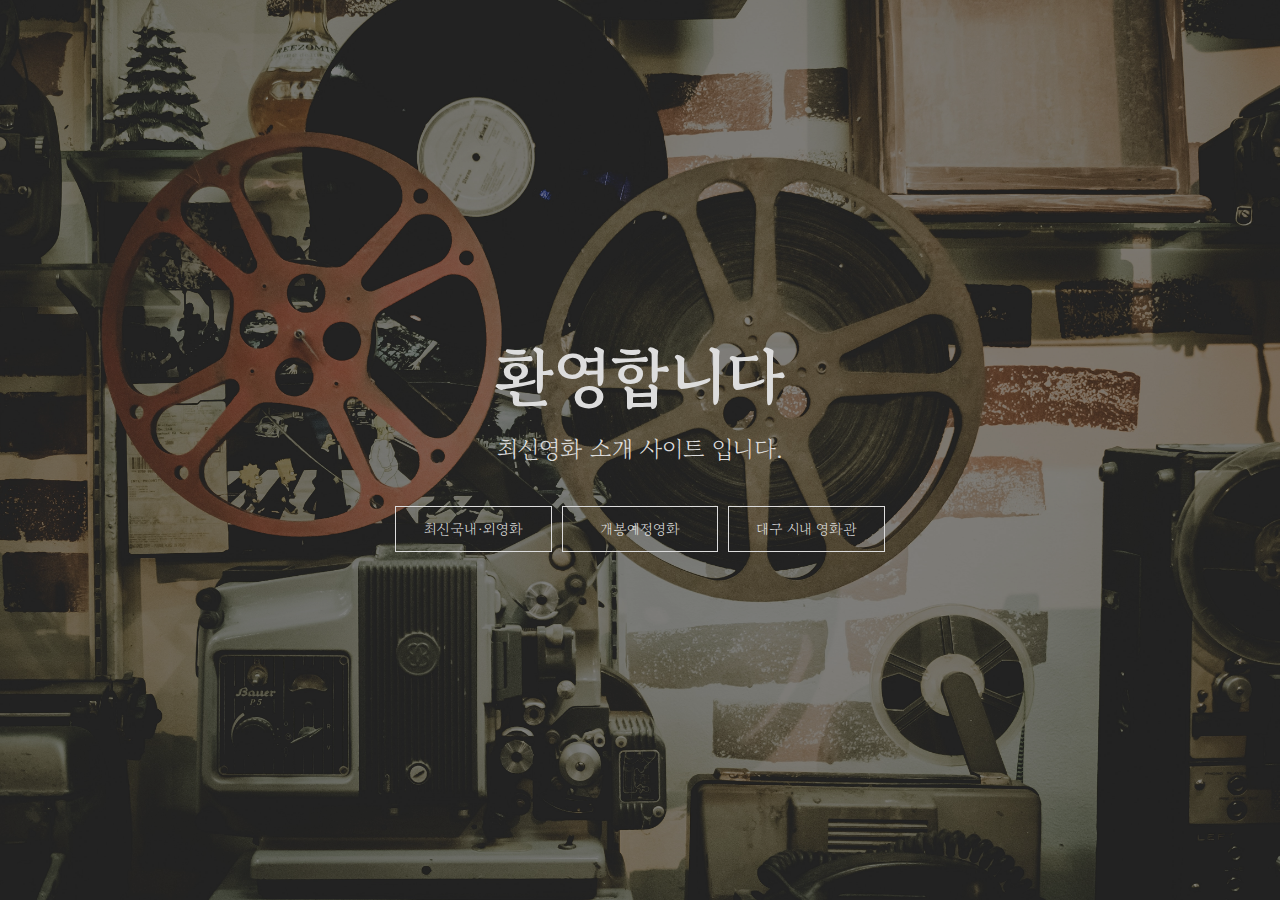
==== index.html @ cf68eb51 "index fix" ====
<!DOCTYPE html>
<html lang="ko">
<head>
    <meta charset="UTF-8">
    <meta http-equiv="X-UA-Compatible" content="IE=edge">
    <meta name="viewport" content="width=device-width, initial-scale=1.0">
    <link rel="stylesheet" href="./res/css/index.css">
    <link rel="stylesheet" href="./res/css/reset.css">
    <link rel="preconnect" href="https://fonts.googleapis.com">
    <link rel="preconnect" href="https://fonts.gstatic.com" crossorigin>
    <link href="https://fonts.googleapis.com/css2?family=Gowun+Batang:wght@400;700&display=swap" rel="stylesheet">
    
    <title>Box Office</title>
</head>
<body>
    <section>
        <div>
            <p id="index_title">환영합니다</p>
            <p id="index_content">최신영화 소개 사이트 입니다.</p>
        </div>    
        <nav>
            <a href="#">최신국내·외영화</a>
            <a href="#">개봉예정영화</a>
            <a href="#">대구 시내 영화관</a>
        </nav>
    </section>
</body>
</html>
---- res/css/index.css ----
html, body {
    width: 100%;
    height: 100%;
}
section {
    width: 100%;
    height: 100%; 
    position: relative;
    background-image: url("./../img/index_bg.jpg");
    background-repeat: no-repeat;
    background-size: cover;
    background-position: center;
    display: flex;
    flex-direction: column;
    justify-content: center;
    align-items: center;
}
section::before {
    content: "";
    opacity: 0.4;
    position: absolute;
    top: 0px;
    left: 0px;
    right: 0px;
    bottom: 0px;
    background-color: #000;
}
div {
    position: relative;
    color: #ddd;
    text-align: center;
}
#index_title {
    font-size: 4em;
    font-weight: bold;
    margin-bottom: 30px;
}
#index_content {
    font-size: 1.5em;
    margin-bottom: 40px;
}
nav {
    position: relative;
    color: #ddd;
    text-align: center;
    width: 500px;
    display: flex;
    flex-wrap: wrap;
    flex-direction: row;
}
nav > a {
    text-decoration: none;
    color: #ddd;
    width: auto;
    flex: 1;
    font-size: .9em;
    margin: 1%;
    padding: 3% 4%;
    border: 1px solid #ddd;
}
nav > a:hover {
    background: #ddd;
    color: black;
}
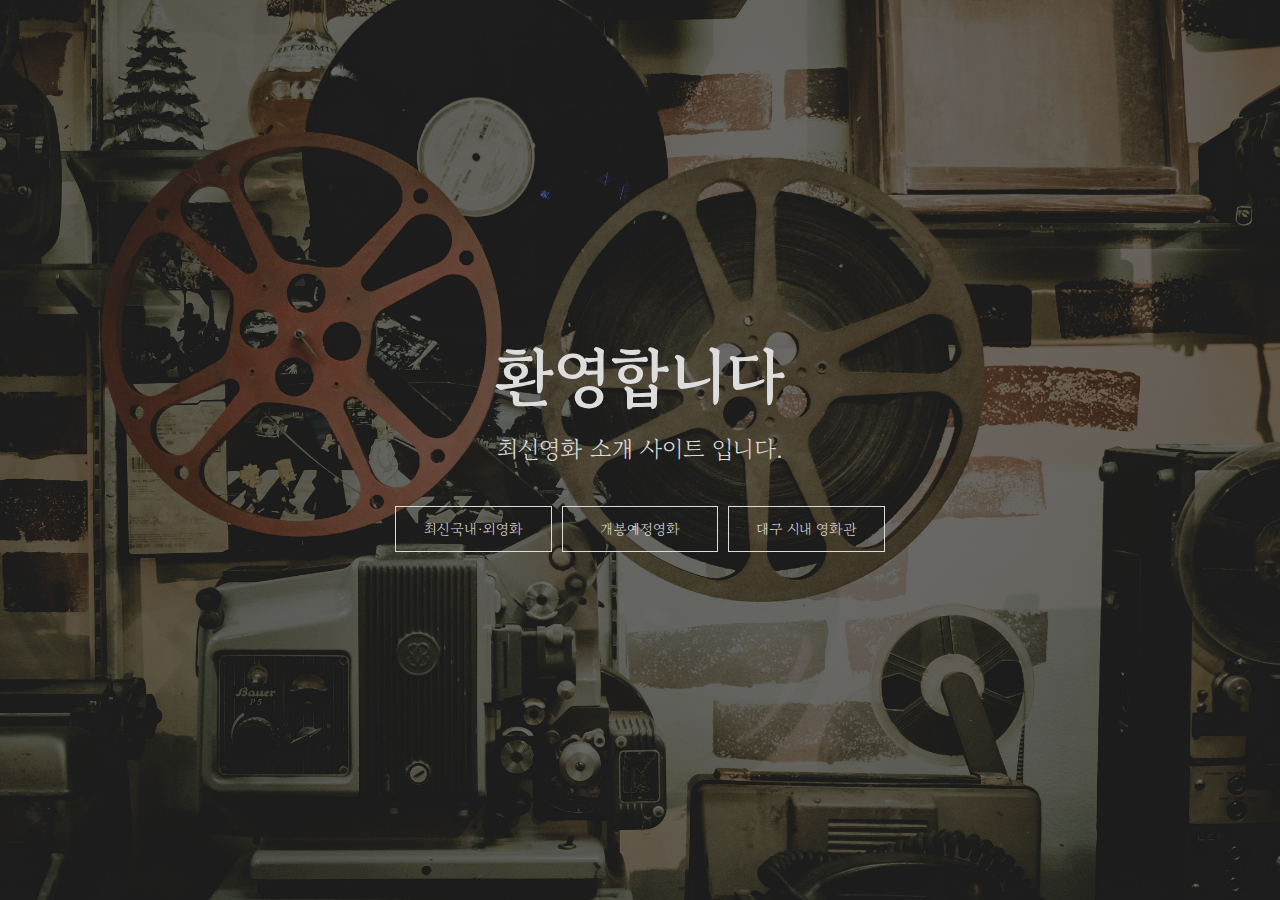
==== commit 6365423b: "current_movie fix" ====
--- a/index.html
+++ b/index.html
@@ -7,9 +7,6 @@
     <link rel="stylesheet" href="./res/css/index.css">
     <link rel="stylesheet" href="./res/css/reset.css">
     <link rel="preconnect" href="https://fonts.googleapis.com">
-    <link rel="preconnect" href="https://fonts.gstatic.com" crossorigin>
-    <link href="https://fonts.googleapis.com/css2?family=Gowun+Batang:wght@400;700&display=swap" rel="stylesheet">
-    
     <title>Box Office</title>
 </head>
 <body>
@@ -19,7 +16,7 @@
             <p id="index_content">최신영화 소개 사이트 입니다.</p>
         </div>    
         <nav>
-            <a href="#">최신국내·외영화</a>
+            <a href="current_movie.html">최신국내·외영화</a>
             <a href="#">개봉예정영화</a>
             <a href="#">대구 시내 영화관</a>
         </nav>
--- a/res/css/index.css
+++ b/res/css/index.css
@@ -1,6 +1,15 @@
+@keyframes fadein {
+    from {
+        opacity: 0;
+    }
+    to {
+        opacity: 1;
+    }
+}
 html, body {
     width: 100%;
     height: 100%;
+    min-width: 500px;
 }
 section {
     width: 100%;
@@ -14,10 +23,11 @@
     flex-direction: column;
     justify-content: center;
     align-items: center;
+    animation: fadein 3s;
 }
 section::before {
     content: "";
-    opacity: 0.4;
+    opacity: 0.5;
     position: absolute;
     top: 0px;
     left: 0px;
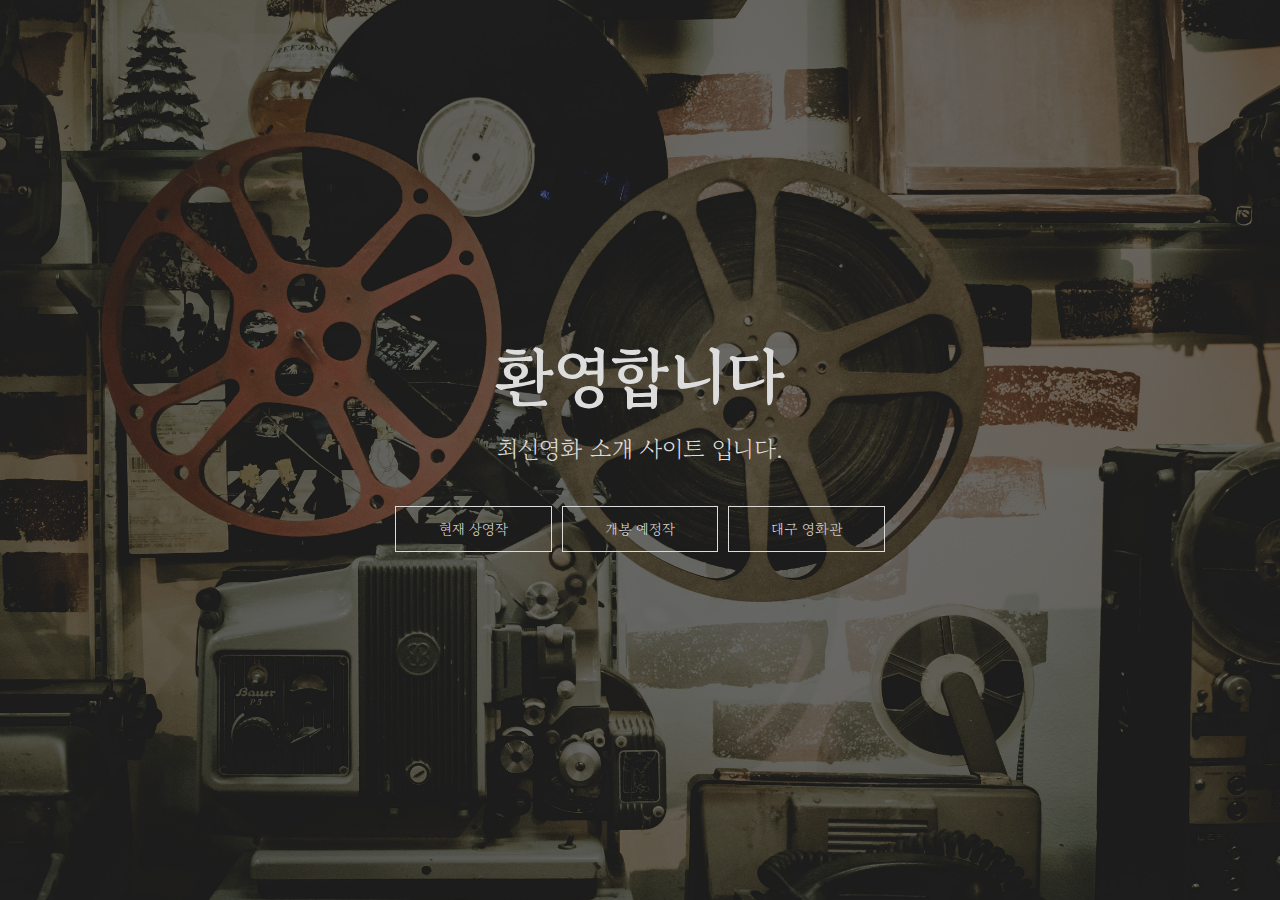
==== commit 0dba748a: "popup -> modal, daegu theater loaction" ====
--- a/index.html
+++ b/index.html
@@ -16,9 +16,9 @@
             <p id="index_content">최신영화 소개 사이트 입니다.</p>
         </div>    
         <nav>
-            <a href="current_movie.html">최신국내·외영화</a>
-            <a href="#">개봉예정영화</a>
-            <a href="#">대구 시내 영화관</a>
+            <a href="current_movie.html">현재 상영작</a>
+            <a href="#">개봉 예정작</a>
+            <a href="daegu_theater.html">대구 영화관</a>
         </nav>
     </section>
 </body>
